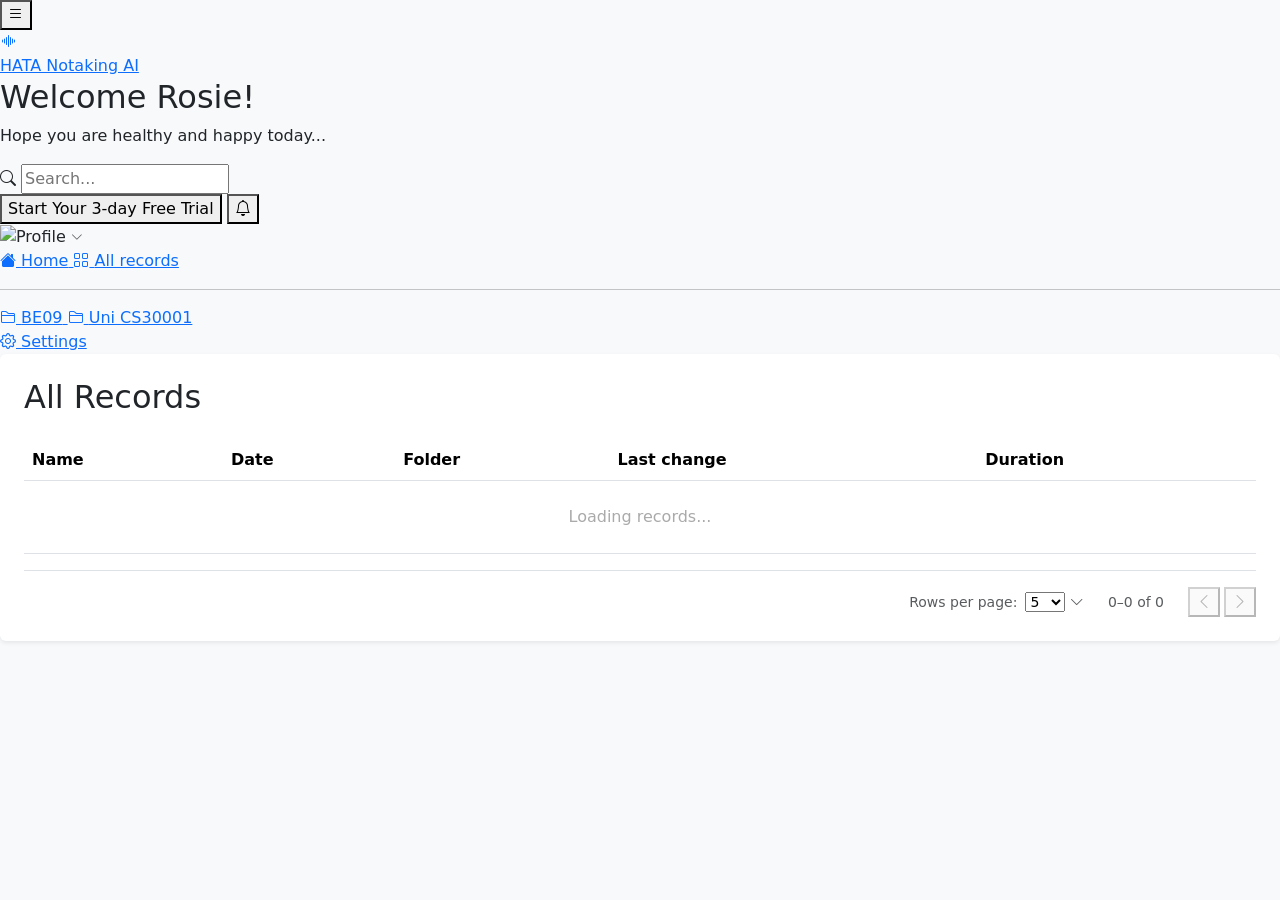
==== src/main/resources/templates/all-records.html @ f8c91a9a "Add project detail page, API and DTOs Add server and UI support for viewing a project's details and " ====
<!DOCTYPE html>
<html lang = "en" xmlns:th="https://ww.thymeleaf.org">
    <head>
      <meta charset="UTF-8">
      <meta name="viewport" content="width=device-width, initial-scale=1.0">
      <title>All Records - Video Transcription App</title>
      <link href="https://cdn.jsdelivr.net/npm/bootstrap@5.3.0/dist/css/bootstrap.min.css" rel="stylesheet">
      <link rel="stylesheet" href="https://cdn.jsdelivr.net/npm/bootstrap-icons@1.11.0/font/bootstrap-icons.css">
      <link rel="stylesheet" th:href="@{/css/dashboard.css}" />
  </head>
  <body class="bg-light">
    <div class="page-wrapper">
      <!-- ═══════════════════ TOP NAVBAR ═══════════════════ -->
      <header class="top-navbar">
        <div class="navbar-left">
          <button class="hamburger-btn">
            <i class="bi bi-list"></i>
          </button>
          <a href="#" class="navbar-logo">
            <div class="logo-icon">
              <i class="bi bi-soundwave"></i>
            </div>
            <span class="logo-text">HATA Notaking AI</span>
          </a>
          <div class="navbar-welcome">
            <h2>Welcome Rosie!</h2>
            <p>Hope you are healthy and happy today...</p>
          </div>
        </div>

        <div class="navbar-right">
          <div class="search-box">
            <i class="bi bi-search"></i>
            <input type="text" class="search-input" placeholder="Search..." />
          </div>
          <button class="trial-btn">Start Your 3-day Free Trial</button>
          <button class="icon-btn">
            <i class="bi bi-bell"></i>
          </button>
          <div class="profile-wrap">
            <img
              src="https://randomuser.me/api/portraits/women/44.jpg"
              alt="Profile"
              class="profile-img"
            />
            <i
              class="bi bi-chevron-down text-muted"
              style="font-size: 0.75rem"
            ></i>
          </div>
        </div>
      </header>

      <div class="body-layout">
        <!-- ═══════════════════ SIDEBAR ═══════════════════ -->
        <aside class="sidebar">
          <a href="/dashboard" class="nav-item">
            <i class="bi bi-house-fill"></i>
            <span>Home</span>
          </a>
          <a href="/all-records" class="nav-item active">
            <i class="bi bi-grid"></i>
            <span>All records</span>
          </a>
          <hr class="nav-divider" />
          <a href="#" class="nav-item">
            <i class="bi bi-folder2"></i>
            <span>BE09</span>
          </a>
          <a href="#" class="nav-item">
            <i class="bi bi-folder2"></i>
            <span>Uni CS30001</span>
          </a>
          <div class="sidebar-bottom">
            <a href="#" class="nav-item">
              <i class="bi bi-gear"></i>
              <span>Settings</span>
            </a>
          </div>
        </aside>

        <!-- ═══════════════════ MAIN CONTENT ═══════════════════ -->
        <main class="main-content">
          <div class="card records-card border-0 shadow-sm">
            <div class="card-body p-4">
              <h2 class="records-title mb-4">All Records</h2>

              <!-- Empty state -->
              <div id="empty-state" style="display:none; text-align:center; padding:40px 20px;">
                <i class="bi bi-inbox" style="font-size:2.5rem; color:#ccc;"></i>
                <p style="color:#888; margin-top:12px;">No records yet. Upload a video to get started!</p>
              </div>

              <table class="table table-hover records-table">
                <thead>
                  <tr>
                    <th>Name</th>
                    <th>Date</th>
                    <th>Folder</th>
                    <th>Last change</th>
                    <th>Duration</th>
                  </tr>
                </thead>
                <tbody id="records-table-body">
                  <tr>
                    <td colspan="5" style="text-align:center; padding:24px; color:#aaa;">
                      Loading records...
                    </td>
                  </tr>
                </tbody>
              </table>

              <!-- Pagination -->
              <div class="d-flex align-items-center justify-content-end gap-4 pt-3 border-top">
                <div class="d-flex align-items-center gap-2 text-muted small">
                  Rows per page:
                  <div class="rows-select-wrapper">
                    <select id="rows-per-page" class="rows-select">
                      <option value="5">5</option>
                      <option value="10">10</option>
                      <option value="25">25</option>
                    </select>
                    <i class="bi bi-chevron-down"></i>
                  </div>
                </div>
                <span id="page-info" class="text-muted small">0–0 of 0</span>
                <div class="d-flex gap-1">
                  <button id="prev-page-btn" class="page-btn" disabled>
                    <i class="bi bi-chevron-left"></i>
                  </button>
                  <button id="next-page-btn" class="page-btn" disabled>
                    <i class="bi bi-chevron-right"></i>
                  </button>
                </div>
              </div>
            </div>
          </div>
        </main>
      </div>
    </div>

    <script src="https://cdn.jsdelivr.net/npm/bootstrap@5.3.0/dist/js/bootstrap.bundle.min.js"></script>
    <script th:src="@{/js/dashboard.js}"></script>
  </body>
</html>
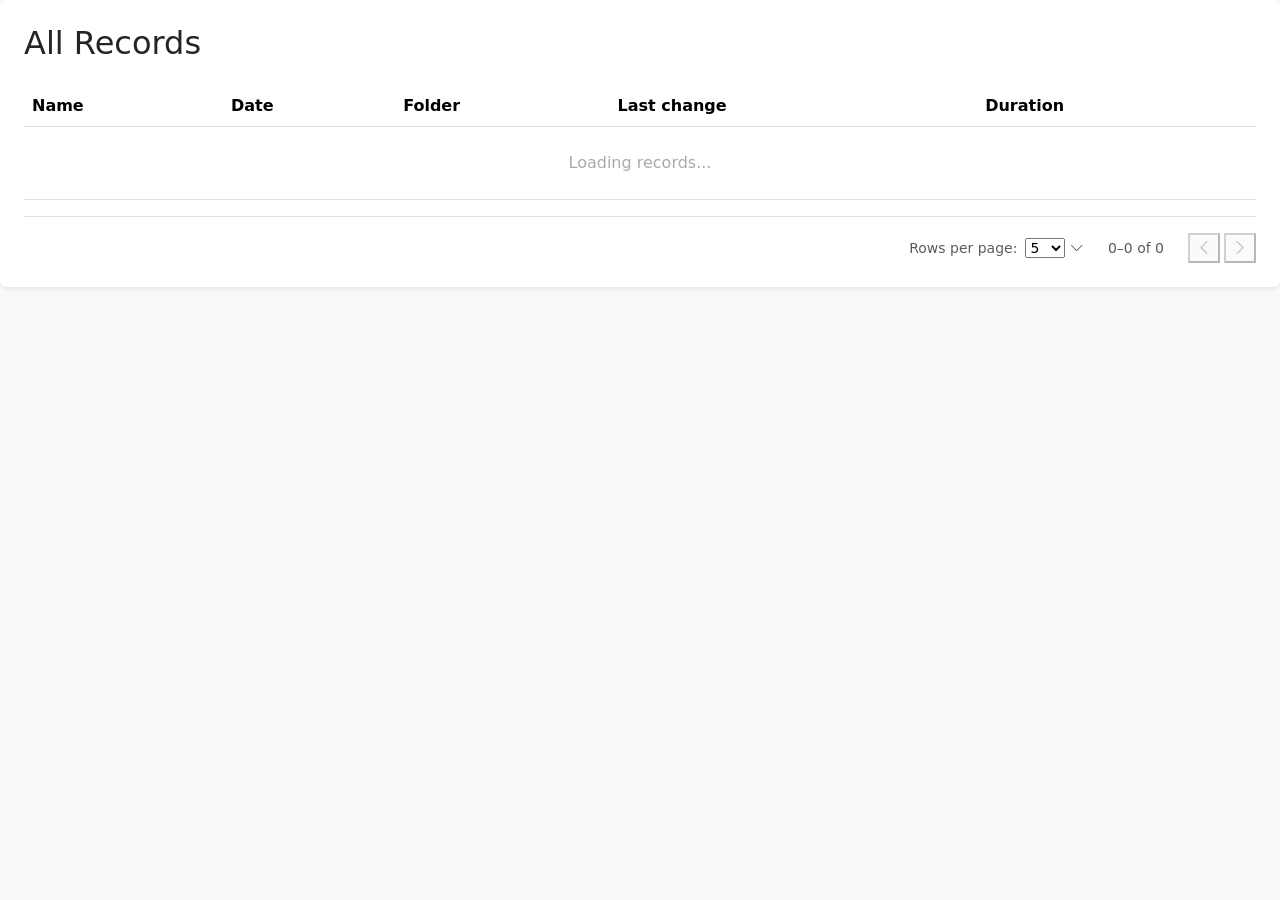
==== commit 3b229152: "Update siebar user info, sidebar, allow choosing languages for uploading - Navbar display and update" ====
--- a/src/main/resources/templates/all-records.html
+++ b/src/main/resources/templates/all-records.html
@@ -10,74 +10,10 @@
   </head>
   <body class="bg-light">
     <div class="page-wrapper">
-      <!-- ═══════════════════ TOP NAVBAR ═══════════════════ -->
-      <header class="top-navbar">
-        <div class="navbar-left">
-          <button class="hamburger-btn">
-            <i class="bi bi-list"></i>
-          </button>
-          <a href="#" class="navbar-logo">
-            <div class="logo-icon">
-              <i class="bi bi-soundwave"></i>
-            </div>
-            <span class="logo-text">HATA Notaking AI</span>
-          </a>
-          <div class="navbar-welcome">
-            <h2>Welcome Rosie!</h2>
-            <p>Hope you are healthy and happy today...</p>
-          </div>
-        </div>
-
-        <div class="navbar-right">
-          <div class="search-box">
-            <i class="bi bi-search"></i>
-            <input type="text" class="search-input" placeholder="Search..." />
-          </div>
-          <button class="trial-btn">Start Your 3-day Free Trial</button>
-          <button class="icon-btn">
-            <i class="bi bi-bell"></i>
-          </button>
-          <div class="profile-wrap">
-            <img
-              src="https://randomuser.me/api/portraits/women/44.jpg"
-              alt="Profile"
-              class="profile-img"
-            />
-            <i
-              class="bi bi-chevron-down text-muted"
-              style="font-size: 0.75rem"
-            ></i>
-          </div>
-        </div>
-      </header>
+      <div th:replace="~{fragments/navbar :: navbar}"></div>
 
       <div class="body-layout">
-        <!-- ═══════════════════ SIDEBAR ═══════════════════ -->
-        <aside class="sidebar">
-          <a href="/dashboard" class="nav-item">
-            <i class="bi bi-house-fill"></i>
-            <span>Home</span>
-          </a>
-          <a href="/all-records" class="nav-item active">
-            <i class="bi bi-grid"></i>
-            <span>All records</span>
-          </a>
-          <hr class="nav-divider" />
-          <a href="#" class="nav-item">
-            <i class="bi bi-folder2"></i>
-            <span>BE09</span>
-          </a>
-          <a href="#" class="nav-item">
-            <i class="bi bi-folder2"></i>
-            <span>Uni CS30001</span>
-          </a>
-          <div class="sidebar-bottom">
-            <a href="#" class="nav-item">
-              <i class="bi bi-gear"></i>
-              <span>Settings</span>
-            </a>
-          </div>
-        </aside>
+        <div th:replace="~{fragments/sidebar :: sidebar(all-records)}"></div>
 
         <!-- ═══════════════════ MAIN CONTENT ═══════════════════ -->
         <main class="main-content">
